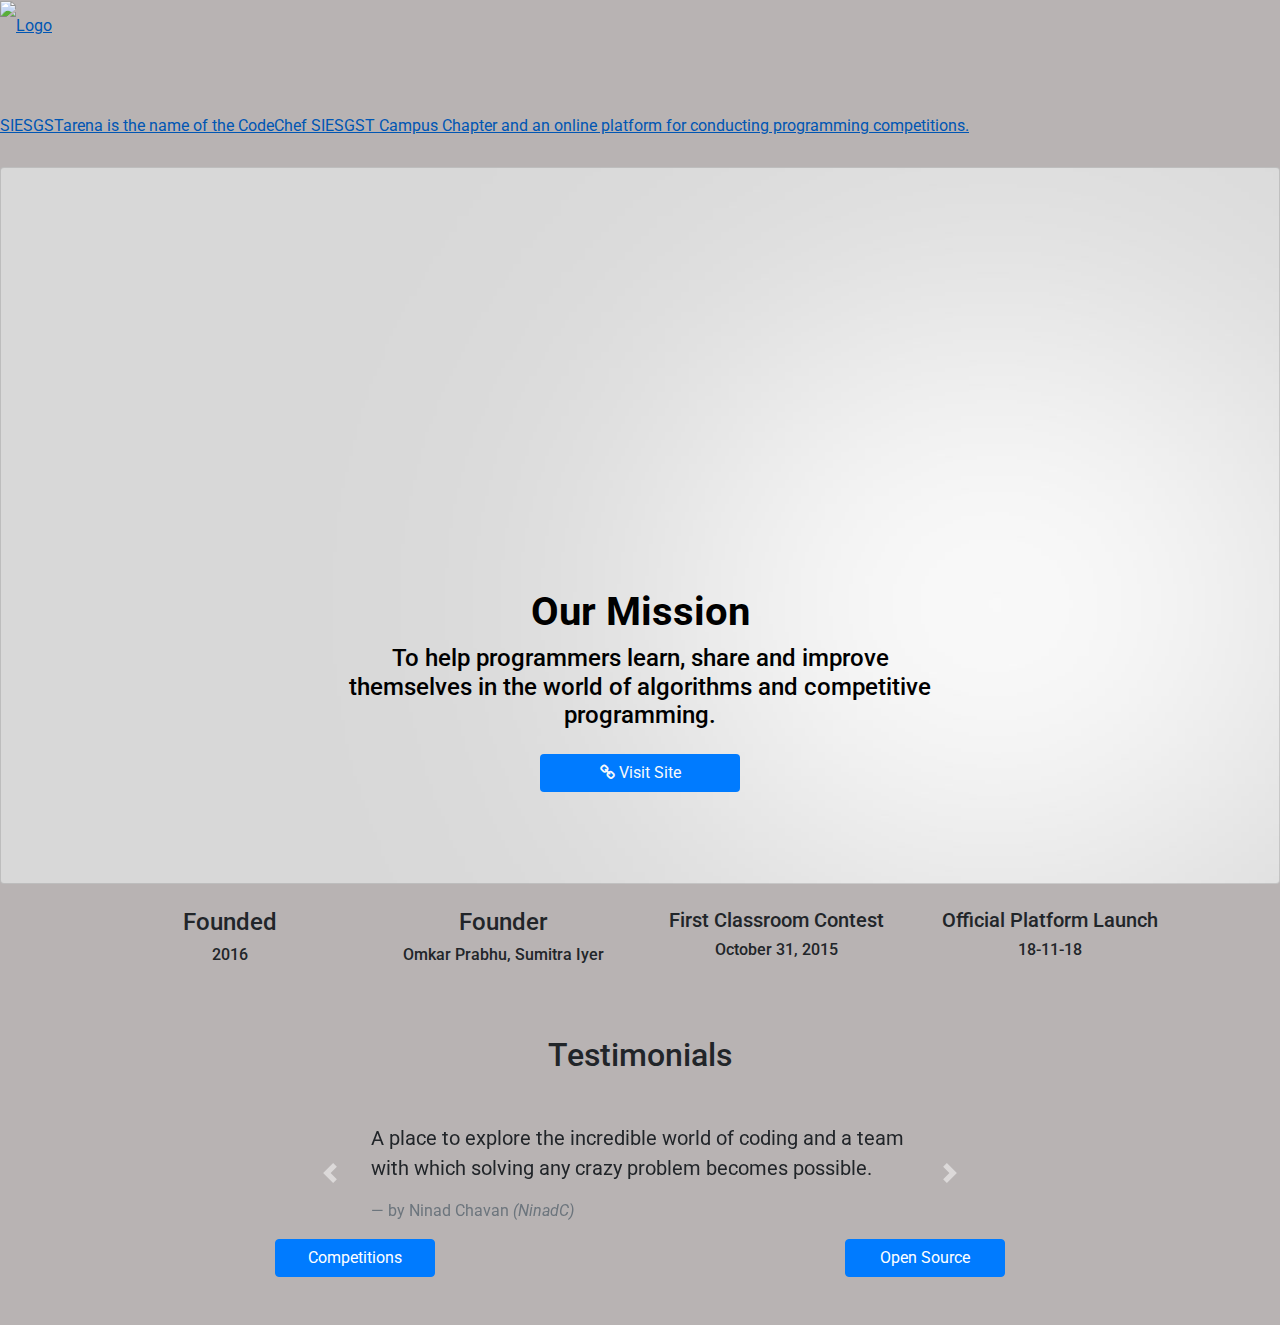
==== index.html @ b709a167 "Changed name of home.html to index.html" ====
<!doctype html>
<html lang="en">
    <head>
        <meta charset="utf-8">
        <meta name="viewport" content="width=device-width, initial-scale=1, shrink-to-fit=no">
        <link rel="stylesheet" href="https://stackpath.bootstrapcdn.com/bootstrap/4.5.2/css/bootstrap.min.css" integrity="sha384-JcKb8q3iqJ61gNV9KGb8thSsNjpSL0n8PARn9HuZOnIxN0hoP+VmmDGMN5t9UJ0Z" crossorigin="anonymous">
        <title>SGA_v2.0</title>
        <link rel="stylesheet" href="./style.css">
        <link rel="stylesheet" href="https://cdnjs.cloudflare.com/ajax/libs/font-awesome/4.5.0/css/font-awesome.min.css">
        <link rel="stylesheet" href="https://cdnjs.cloudflare.com/ajax/libs/slick-carousel/1.8.1/slick.css">
        <link href="https://fonts.googleapis.com/css?family=Roboto:300,400,700,900" rel="stylesheet">
        <link rel="stylesheet" href="https://unpkg.com/aos@next/dist/aos.css" />
        <style>
            html, body {
                overflow-x: hidden;
            }
        </style>
    </head>

    <body>

        <div id="Comp">

            <h1 class="my-5 text-center" data-aos="fade-down">Competitions</h1>
            
            <div class="container-fluid">
            <div class="row my-4 d-flex justify-content-center px-3">
                <div class="card col-12 col-lg-3 mb-3" style="height: 25rem; box-shadow: 6px 6px 3px grey;" data-aos="fade-right">
                    <div class="card-body" style="text-align: center;">
                    <h4 class="card-title">Turing Cup</h4>
                    <img src="./img/turing.JPG" class="img-fluid" style="padding-bottom: 15px;" height="170px" width="300px" alt="Turing Cup">
                    <h6 class="card-subtitle mb-2 text-muted">Annual</h6>
                    <p class="card-text">Some quick example text to build on the card title and make up the bulk of the card's content.</p>
                    <a href="http://arena.siesgst.ac.in/turingcup" class="card-link">Register Now</a>
                    </div>
                </div>
                <div class="card col-12 col-lg-3 offset-lg-1 mb-3" style="height: 25rem; box-shadow: 6px 6px 3px grey;" data-aos="fade-up">
                    <div class="card-body" style="text-align: center;">
                    <h4 class="card-title">Single Round Matches</h4>
                    <img src="./img/srm.jpeg" class="img-fluid" style="padding-bottom: 15px;" height="170px" width="300px" alt="Single Round Matches">
                    <h6 class="card-subtitle mb-2 text-muted">Periodical</h6>
                    <p class="card-text">Some quick example text to build on the card title and make up the bulk of the card's content.</p>
                    <a href="http://arena.siesgst.ac.in/contests" class="card-link">Head-on to Contests</a>
                    </div>
                </div>
                <div class="card col-12 col-lg-3 offset-lg-1 mb-3" style="height: 25rem; box-shadow: 6px 6px 3px grey;" data-aos="fade-left">
                    <div class="card-body" style="text-align: center;">
                    <h4 class="card-title">Bug4Ever</h4>
                    <img src="./img/bug4ever.JPG" class="img-fluid" style="padding-bottom: 15px;" height="170px" width="300px" alt="Bug4Ever">
                    <h6 class="card-subtitle mb-2 text-muted">Annual</h6>
                    <p class="card-text">Some quick example text to build on the card title and make up the bulk of the card's content.</p>
                    <a href="http://arena.siesgst.ac.in/bug4ever" class="card-link">Register Now</a>
                    </div>
                </div>
            </div>
            </div>

            <div>
                <a role="button" id="btn1" class="btn btn-primary float-left" style="width: 10rem;">About</a>
                <a role="button" id="btn6" class="btn btn-primary float-right" style="width: 10rem;">Open Source</a>
            </div>

        </div>

        <div id="OpenSrc">
            <!--Timeline carousel-->
            <div class="timeline-carousel">
                <h1 class="my-3 text-center" style="padding-bottom: 20px;">Open Source Projects</h1>
                <div class="timeline-carousel__item-wrapper" data-js="timeline-carousel">
                    <!--Timeline item-->
                    <div class="timeline-carousel__item">
                        <div class="timeline-carousel__image">
                            <img src="https://siesgstarena.github.io/images/golang.jpg" alt="GOLANG">
                            <!-- <div class="media-wrapper media-wrapper--overlay" style="background: url('https://siesgstarena.github.io/images/golang.jpg') center center; background-size:cover;"></div> -->
                        </div>
                        <div class="timeline-carousel__item-inner">
                            <span class="year">uuidapikey</span>
                            <span class="month"><h4>GOLANG</h4></span>
                            <p><h5>A Base32-Crockford encoded API Key generator, validator and converter to turn UUIDs into human readable<br> API Keys for Golang.</h5></p>
                        <a target="_blank" href="https://github.com/siesgstarena/uuidapikey" class="read-more"><h5>Read more</h5></a>
                        </div>
                    </div>
                <!--/Timeline item-->
                
                    <!--Timeline item-->
                    <div class="timeline-carousel__item">
                        <div class="timeline-carousel__image">
                            <img src="https://siesgstarena.github.io/images/heroku.png" alt="SHELL">
                            <!-- <div class="media-wrapper media-wrapper--overlay" style="background: url('https://siesgstarena.github.io/images/heroku.png') center center; background-size:cover;"></div> -->
                        </div>
                        <div class="timeline-carousel__item-inner">
                            <span class="year">heroku-buildpack-mongo</span>
                            <span class="month"><h4>SHELL</h4></span>
                            <p><h5>Heroku Buildpack for running mongo commands with <br>MongoDB v4.1.5. This is a Heroku buildpack to run <br>mongo commands.</h5></p>
                        <a target="_blank" href="https://github.com/siesgstarena/heroku-buildpack-mongo" class="read-more"><h5>Read more</h5></a>
                        </div>
                    </div>
                <!--/Timeline item-->
                
                <!--Timeline item-->
                    <div class="timeline-carousel__item">
                        <div class="timeline-carousel__image">
                            <img src="https://siesgstarena.github.io/images/epicentre.png" alt="TYPESCRIPT">
                            <!-- <div class="media-wrapper media-wrapper--overlay" style="background: url('https://siesgstarena.github.io/images/epicentre.png') center center; background-size:cover;"></div> -->
                        </div>
                        <div class="timeline-carousel__item-inner">
                            <span class="year">Epicentre</span>
                            <span class="month"><h4>TYPESCRIPT</h4></span>
                            <p><h5>Cloud Monitoring and Alerting Tool built by SIESGSTarena Platform Team (WIP).</h5></p>
                        <a target="_blank" href="https://github.com/siesgstarena/Epicentre" class="read-more"><h5>Read more</h5></a>
                        </div>
                    </div>
                <!--/Timeline item-->

                <!--Timeline item-->
                    <div class="timeline-carousel__item">
                        <div class="timeline-carousel__image">
                            <img src="https://siesgstarena.github.io/images/epicentre.png" alt="JAVA">
                            <!-- <div class="media-wrapper media-wrapper--overlay" style="background: url('https://siesgstarena.github.io/images/epicentre.png') center center; background-size:cover;"></div> -->
                        </div>
                        <div class="timeline-carousel__item-inner">
                            <span class="year">Epicentre-Android</span>
                            <span class="month"><h4>JAVA</h4></span>
                            <p><h5>Android Application for Epicentre Instance (Contributions Encouraged!)</h5></p>
                        <a target="_blank" href="https://github.com/siesgstarena/epicentre-android" class="read-more"><h5>Read more</h5></a>
                        </div>
                    </div>
                <!--/Timeline item-->
                
                <!--Timeline item-->
                    <div class="timeline-carousel__item">
                        <div class="timeline-carousel__image">
                            <img src="https://siesgstarena.github.io/images/react-logo.png" alt="JAVASCRIPT" style="height: 34%; width: 34%;">
                            <!-- <div class="media-wrapper media-wrapper--overlay" style="background: url('https://thechive.files.wordpress.com/2014/05/world-war-1-photography-30.jpg?quality=85&strip=info&w=550') center center; background-size:cover;"></div> -->
                        </div>
                        <div class="timeline-carousel__item-inner">
                            <span class="year">Arena-2.0</span>
                            <span class="month"><h4>JAVASCRIPT</h4></span>
                            <p><h5>Arena 2.0 is the second version of SIESGSTarena. In this <br>version, we are completely redesigning the UI.</h5></p>
                        <a target="_blank" href="https://github.com/siesgstarena/Arena-2.0" class="read-more"><h5>Read more</h5></a>
                        </div>
                    </div>
                <!--/Timeline item-->
                
                <!--Timeline item-->
                    <div class="timeline-carousel__item">
                        <div class="timeline-carousel__image">
                            <img src="https://www.vhv.rs/file/max/36/362967_github-icon-png.png" alt="GitHub" style="height: 22%; width: 22%;">
                            <!-- <div class="media-wrapper media-wrapper--overlay" style="background: url('https://siesgstarena.github.io/images/epicentre.png') center center; background-size:cover;"></div> -->
                        </div>
                        <div class="timeline-carousel__item-inner">
                            <div class="pointer"></div>
                            <span class="month"><h4>Our GitHub</h4></span>
                            <p><h5>Interested in solving challenging problems or building products? SIESGSTarena is the right community for you!
                                For any queries, send an email to codechef [at] siesgst [dot] ac [dot] in</h5></p>
                          <a target="_blank" href="https://github.com/siesgstarena" class="read-more"><h5>More Projects</h5></a>
                        </div>
                    </div>
                <!--/Timeline item-->
                </div>
            </div>
            <div>
                <a role="button" id="btn4" class="btn btn-primary float-left" style="width: 10rem;">About</a>
                <a role="button" id="btn5" class="btn btn-primary float-right" style="width: 10rem;">Competitions</a>
            </div>
        </div>

        <div id="About" style="background-color: rgb(184, 179, 179);">
            <div id="navbar" class="word-wrap" style="line-height: 50px;">
                <a target="_blank" href="http://arena.siesgst.ac.in/" id="logo"><img src="img/logo.png" id="smallLogo" alt="Logo"><p id="hideThis"> <br> SIESGSTarena is the name of the CodeChef SIESGST Campus Chapter and an online platform for conducting programming competitions.</p></a>
              </div>
            <div class="card card-image" style="background-image: url(./img/jumbotron_bg.jpg); padding-top: 380px; padding-bottom: 75px;">
                <div class="text-white text-center rgba-stylish-strong px-4">
                    <div class="py-3" style="color:black">
                        <div class="col-lg-7 px-md-5 mx-auto my-4 text-center">
                            <h1 class="font-weight-bold">Our Mission</h1>
                            <h4>To help programmers learn, share and improve 
                                themselves in the world of algorithms and
                                competitive programming.</h4>
                        </div>
                        <div>
                            <a class="btn bg-primary text-light" style="width: 200px;" href="http://www.arena.siesgst.ac.in"><i class="fa fa-link"></i> Visit Site</a>
                        </div>
                    </div>
                </div>
            </div>

            <div class="container">
                <div class="row mx-2" id="story">
                    <div class="col mx-auto mt-4 mb-lg-5 text-center">
                         <h4>Founded</h4>
                         <h6>2016</h6>
                    </div>
                    <div class="col mx-auto mt-4 mb-lg-5 text-center">
                         <h4>Founder</h4>
                         <h6>Omkar Prabhu, Sumitra Iyer</h6>
                    </div>
                    <div class="col mx-auto mt-4 mb-lg-5 text-center">
                         <h5>First Classroom Contest</h5>
                         <h6>October 31, 2015</h6>
                    </div>
                    <div class="col mx-auto mt-4 mb-lg-5 text-center">
                         <h5>Official Platform Launch</h5>
                         <h6>18-11-18</h6>
                    </div>
                </div>
                <!-- <div class="row">
                    <div class="col mt-2 mb-4">
                        <h2 class="font-weight-bold">What is SIESGSTarena?</h2>
                        <h4>SIESGSTarena is the name of the CodeChef SIESGST Campus Chapter 
                            and an online platform for conducting programming competitions.</h4>
                    </div>
                </div> -->
                <div class="row">
                    <div class="col-lg-12 mx-auto text-center mt-5 mt-sm-3">
                        <h2>Testimonials</h2>
                    </div>
                </div>
                <div class="row">
                    <div class="col-lg-8 mx-auto mt-4 mb-5 align-self-center offset-lg-2">
                        <div id="carousel" class="carousel slide" data-ride="carousel">
                            <div class="carousel-inner px-lg-5">
                              <div class="carousel-item active">
                                <blockquote class="blockquote px-5 pt-3">
                                    <p>A place to explore the incredible world of coding and a team with which solving any crazy problem becomes possible.</p>
                                    <footer class="blockquote-footer"><small class="text-muted"></small>by Ninad Chavan<em> (NinadC)</em></footer>
                                 </blockquote>
                              </div>
                              <div class="carousel-item">
                                <blockquote class="blockquote px-5 pt-3">
                                    <p>Fun isn't something one considers when creating problems. But this.... does put a smile on my face.</p>
                                    <footer class="blockquote-footer"><small class="text-muted"></small>by Rahul Sawantdesai<em> (rsd511)</em></footer>
                                 </blockquote>
                              </div>
                              <div class="carousel-item">
                                <blockquote class="blockquote px-5 pt-3">
                                    <p>Building the platform helped us solve a lot of technical challenges which we never thought of. I'm always excited to see what's the next problem we'll be solving and the creative solutions which comes with it.</p>
                                    <footer class="blockquote-footer"><small></small>by Omkar Prabhu<em> (prabhuomkar)</em></footer>
                                </blockquote>
                              </div>
                              <div class="carousel-item">
                                <blockquote class="blockquote px-5 pt-3">
                                    <p>All of us learn new things but when we actually implement it and do mistakes is when we learn more and more. CodeChef Chapter team has offered me a positive environment where everyone is working with passion towards perfecting a work.</p>
                                    <footer class="blockquote-footer"><small class="text-muted"></small>by Shambhavi Sudarsan<em> (shambhavi)</em></footer>
                                 </blockquote>
                              </div>
                              <div class="carousel-item">
                                <blockquote class="blockquote px-5 pt-3">
                                    <p>Every puzzle has a solution , every question has an answer, the real puzzle lies in speed, and the real question is in your head. Can I solve this?</p>
                                    <footer class="blockquote-footer"><small class="text-muted"></small>by Harsh Agrawal<em> (harshagr18))</em></footer>
                                 </blockquote>
                              </div>
                              <div class="carousel-item">
                                <blockquote class="blockquote px-5 pt-3">
                                    <p>A battleground where you contend to conquer, with a lot to Learn, Run and Debug...</p>
                                    <footer class="blockquote-footer"><small class="text-muted"></small>by Cibin Chandrashekhar<em> (NinadC)</em></footer>
                                 </blockquote>
                              </div>
                            </div>
                            <a class="carousel-control-prev" href="#carousel" role="button" data-slide="prev">
                              <span class="carousel-control-prev-icon" aria-hidden="true"></span>
                              <span class="sr-only">Previous</span>
                            </a>
                            <a class="carousel-control-next" href="#carousel" role="button" data-slide="next">
                              <span class="carousel-control-next-icon" aria-hidden="true"></span>
                              <span class="sr-only">Next</span>
                            </a>
                            <a role="button" id="btn2" class="btn btn-primary float-left" style="width: 10rem;">Competitions</a>
                            <a role="button" id="btn3" class="btn btn-primary float-right" style="width: 10rem;">Open Source</a>
                        </div>
                    </div>
                </div>
            </div>
        </div>

        <script src="https://code.jquery.com/jquery-3.5.1.slim.min.js" integrity="sha384-DfXdz2htPH0lsSSs5nCTpuj/zy4C+OGpamoFVy38MVBnE+IbbVYUew+OrCXaRkfj" crossorigin="anonymous"></script>
        <script src="https://cdn.jsdelivr.net/npm/popper.js@1.16.1/dist/umd/popper.min.js" integrity="sha384-9/reFTGAW83EW2RDu2S0VKaIzap3H66lZH81PoYlFhbGU+6BZp6G7niu735Sk7lN" crossorigin="anonymous"></script>
        <script src="https://stackpath.bootstrapcdn.com/bootstrap/4.5.2/js/bootstrap.min.js" integrity="sha384-B4gt1jrGC7Jh4AgTPSdUtOBvfO8shuf57BaghqFfPlYxofvL8/KUEfYiJOMMV+rV" crossorigin="anonymous"></script>
        <script src="https://ajax.googleapis.com/ajax/libs/jquery/3.5.1/jquery.min.js"></script>
        <script src="https://cdnjs.cloudflare.com/ajax/libs/slick-carousel/1.8.1/slick.js"></script>
        <script src="https://unpkg.com/aos@next/dist/aos.js"></script>
        <script>
            $("#btn1").on('click', function() {
            $("#Comp, #OpenSrc").hide();
            $("#About").show();
            });
            $("#btn2").on('click', function() {
            $("#About, #Comp").hide();
            $("#Comp").show();
            });
            $("#btn3").on('click', function() {
            $("#About, #Comp").hide();
            $("#OpenSrc").show();
            });
            $("#btn4").on('click', function() {
            $("#Comp, #OpenSrc").hide();
            $("#About").show();
            });
            $("#btn5").on('click', function() {
            $("#About, #OpenSrc").hide();
            $("#Comp").show();
            });
            $("#btn6").on('click', function() {
            $("#About, #Comp").hide();
            $("#OpenSrc").show();
            });
        </script>

        <script>
            $(document).ready(function() {
            $('#Comp, #OpenSrc').hide();
            });
        </script>

        <script>
            $js = function (el) {
                return $('[data-js=' + el + ']')
            };
            
            function carousel() {
            $js('timeline-carousel').slick({
                infinite: false,
                arrows: false,
                dots: true,
                autoplay: true,
                speed: 1000,
                slidesToShow: 2,
                slidesToScroll: 2,
                responsive: [
                {
                    breakpoint: 800,
                    settings: {
                    slidesToShow: 1,
                    slidesToScroll: 1
                    }
                }]
            });
            }
            
            carousel();
        </script>

        <script>
            AOS.init({
                duration: 1500,
                });
            $("#btn2, #btn5").click(function(){
                AOS.init({
                duration: 1500,
                });
                AOS.refresh();
                AOS.refreshHard();
            });
        </script>

        <script>
            window.onscroll = function() {scrollFunction()};

            function scrollFunction() {
            if (document.body.scrollTop > 90 || document.documentElement.scrollTop > 90) {
                document.getElementById("navbar").style.padding = "0px 0px 0px 0px";
                document.getElementById("hideThis").style.display = "none";
                document.getElementById("smallLogo").style.height = "75px";
                document.getElementById("smallLogo").style.width = "75px";
            } else {
                document.getElementById("navbar").style.padding = "20px 10px 20px 0px";
                document.getElementById("logo").style.fontSize = "35px";
                document.getElementById("hideThis").style.display = "block";
                document.getElementById("smallLogo").style.height = "150px";
                document.getElementById("smallLogo").style.width = "150px";
            }
            }
        </script>

    </body>
</html>
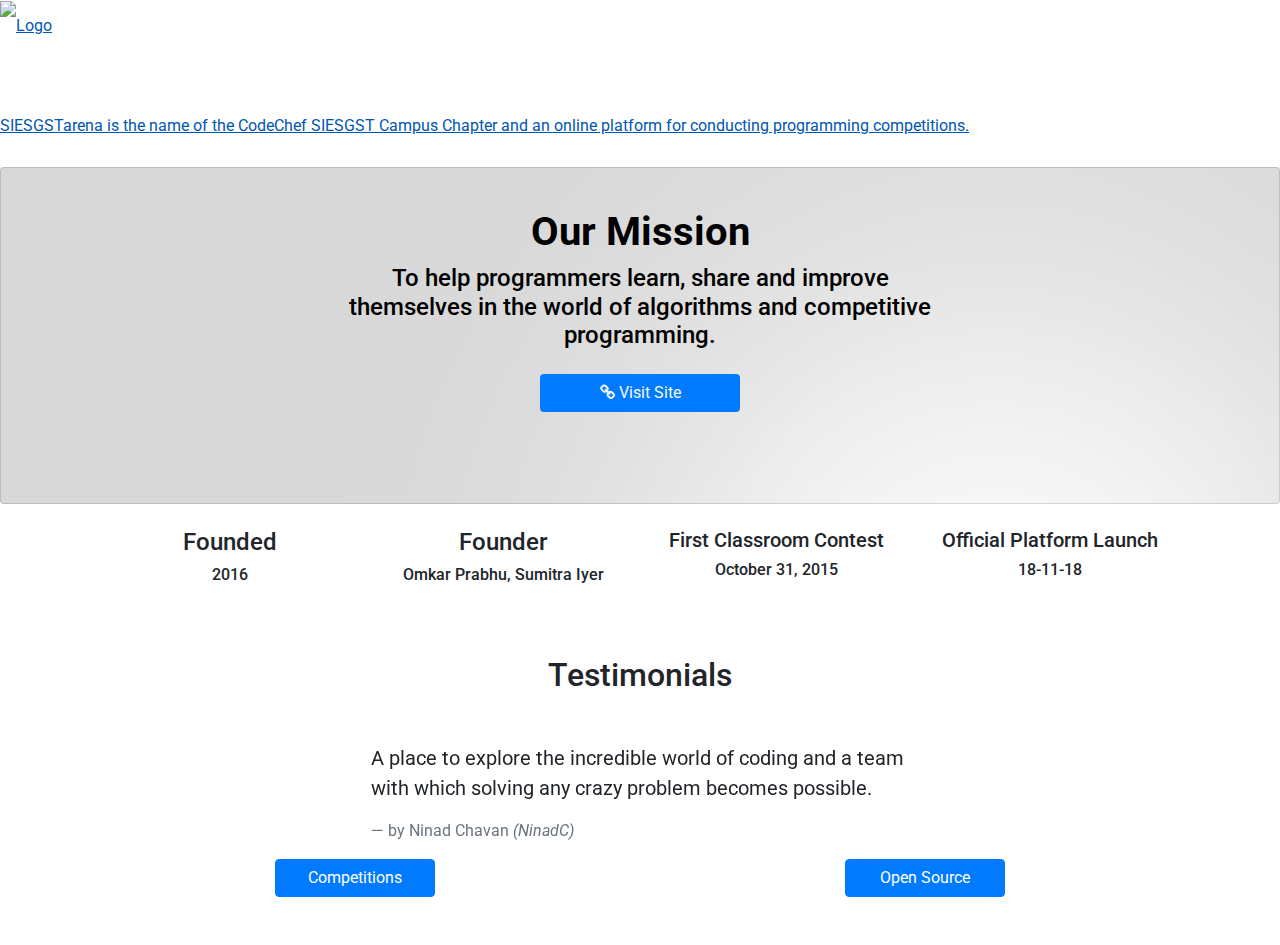
==== commit b04689de: "Merge pull request #10 from Samprit1712/dev" ====
--- a/index.html
+++ b/index.html
@@ -165,11 +165,11 @@
             </div>
         </div>
 
-        <div id="About" style="background-color: rgb(184, 179, 179);">
+        <div id="About">
             <div id="navbar" class="word-wrap" style="line-height: 50px;">
                 <a target="_blank" href="http://arena.siesgst.ac.in/" id="logo"><img src="img/logo.png" id="smallLogo" alt="Logo"><p id="hideThis"> <br> SIESGSTarena is the name of the CodeChef SIESGST Campus Chapter and an online platform for conducting programming competitions.</p></a>
-              </div>
-            <div class="card card-image" style="background-image: url(./img/jumbotron_bg.jpg); padding-top: 380px; padding-bottom: 75px;">
+            </div>
+            <div class="card card-image" style="background-image: url(./img/jumbotron_bg.jpg);padding-bottom: 75px;" id="ourMission">
                 <div class="text-white text-center rgba-stylish-strong px-4">
                     <div class="py-3" style="color:black">
                         <div class="col-lg-7 px-md-5 mx-auto my-4 text-center">
@@ -362,13 +362,17 @@
                 document.getElementById("hideThis").style.display = "none";
                 document.getElementById("smallLogo").style.height = "75px";
                 document.getElementById("smallLogo").style.width = "75px";
-            } else {
+                document.getElementById("navbar").style.position = "fixed"
+                document.getElementById("ourMission").style.paddingTop = "20rem"
+            }else{
                 document.getElementById("navbar").style.padding = "20px 10px 20px 0px";
                 document.getElementById("logo").style.fontSize = "35px";
                 document.getElementById("hideThis").style.display = "block";
                 document.getElementById("smallLogo").style.height = "150px";
                 document.getElementById("smallLogo").style.width = "150px";
-            }
+                document.getElementById("navbar").style.position = "relative"
+                document.getElementById("ourMission").style.paddingTop = "50px"
+                }
             }
         </script>
 
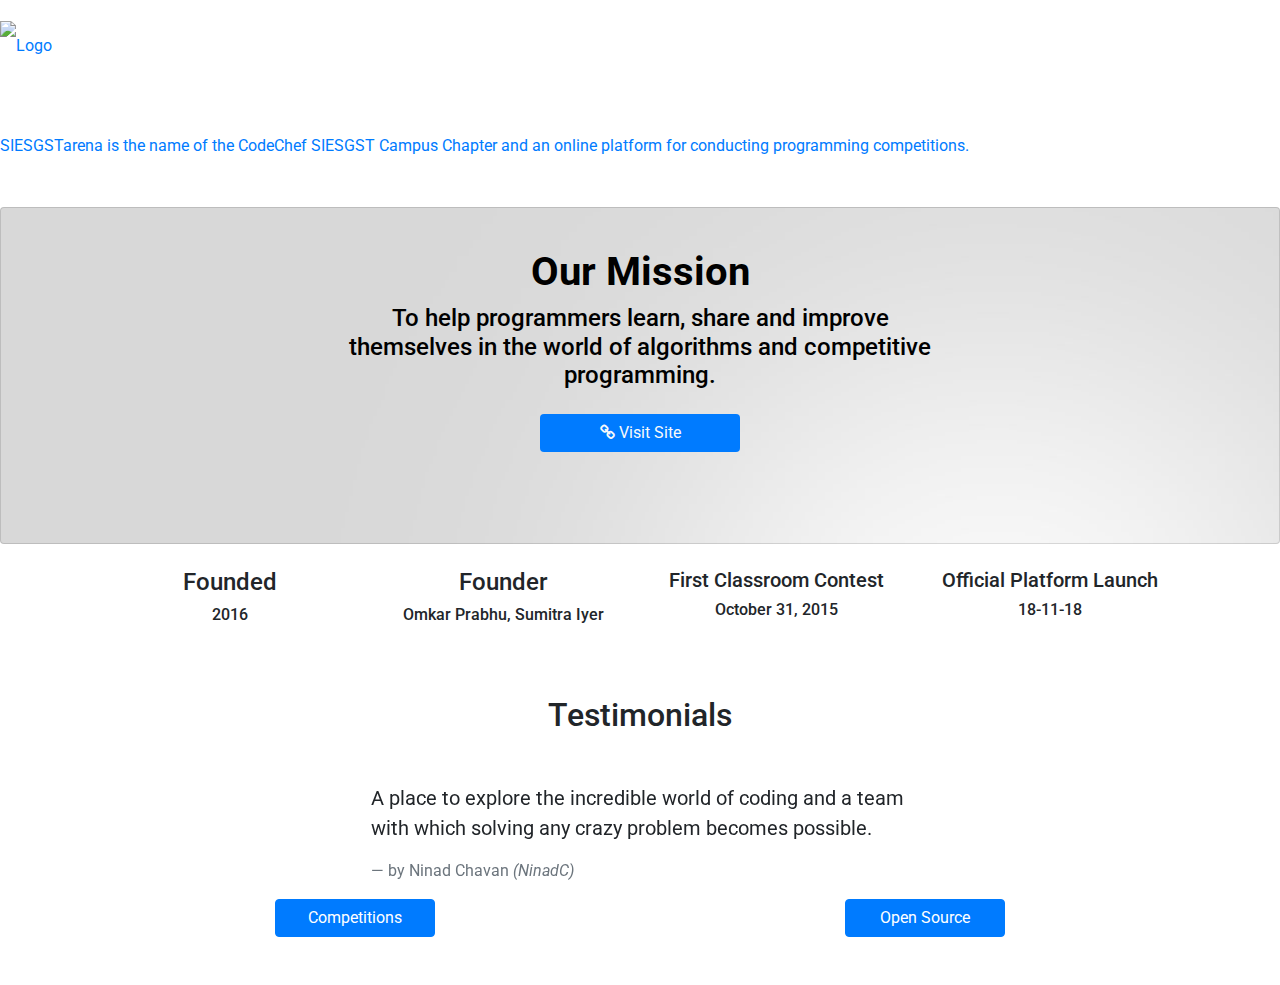
==== commit d97b6f09: "fixed navbar issue" ====
--- a/index.html
+++ b/index.html
@@ -166,7 +166,7 @@
         </div>
 
         <div id="About">
-            <div id="navbar" class="word-wrap" style="line-height: 50px;">
+            <div id="navbar" class="word-wrap" style="line-height: 50px; padding: 20px 10px 20px 0px;">
                 <a target="_blank" href="http://arena.siesgst.ac.in/" id="logo"><img src="img/logo.png" id="smallLogo" alt="Logo"><p id="hideThis"> <br> SIESGSTarena is the name of the CodeChef SIESGST Campus Chapter and an online platform for conducting programming competitions.</p></a>
             </div>
             <div class="card card-image" style="background-image: url(./img/jumbotron_bg.jpg);padding-bottom: 75px;" id="ourMission">
@@ -365,7 +365,6 @@
                 document.getElementById("navbar").style.position = "fixed"
                 document.getElementById("ourMission").style.paddingTop = "20rem"
             }else{
-                document.getElementById("navbar").style.padding = "20px 10px 20px 0px";
                 document.getElementById("logo").style.fontSize = "35px";
                 document.getElementById("hideThis").style.display = "block";
                 document.getElementById("smallLogo").style.height = "150px";
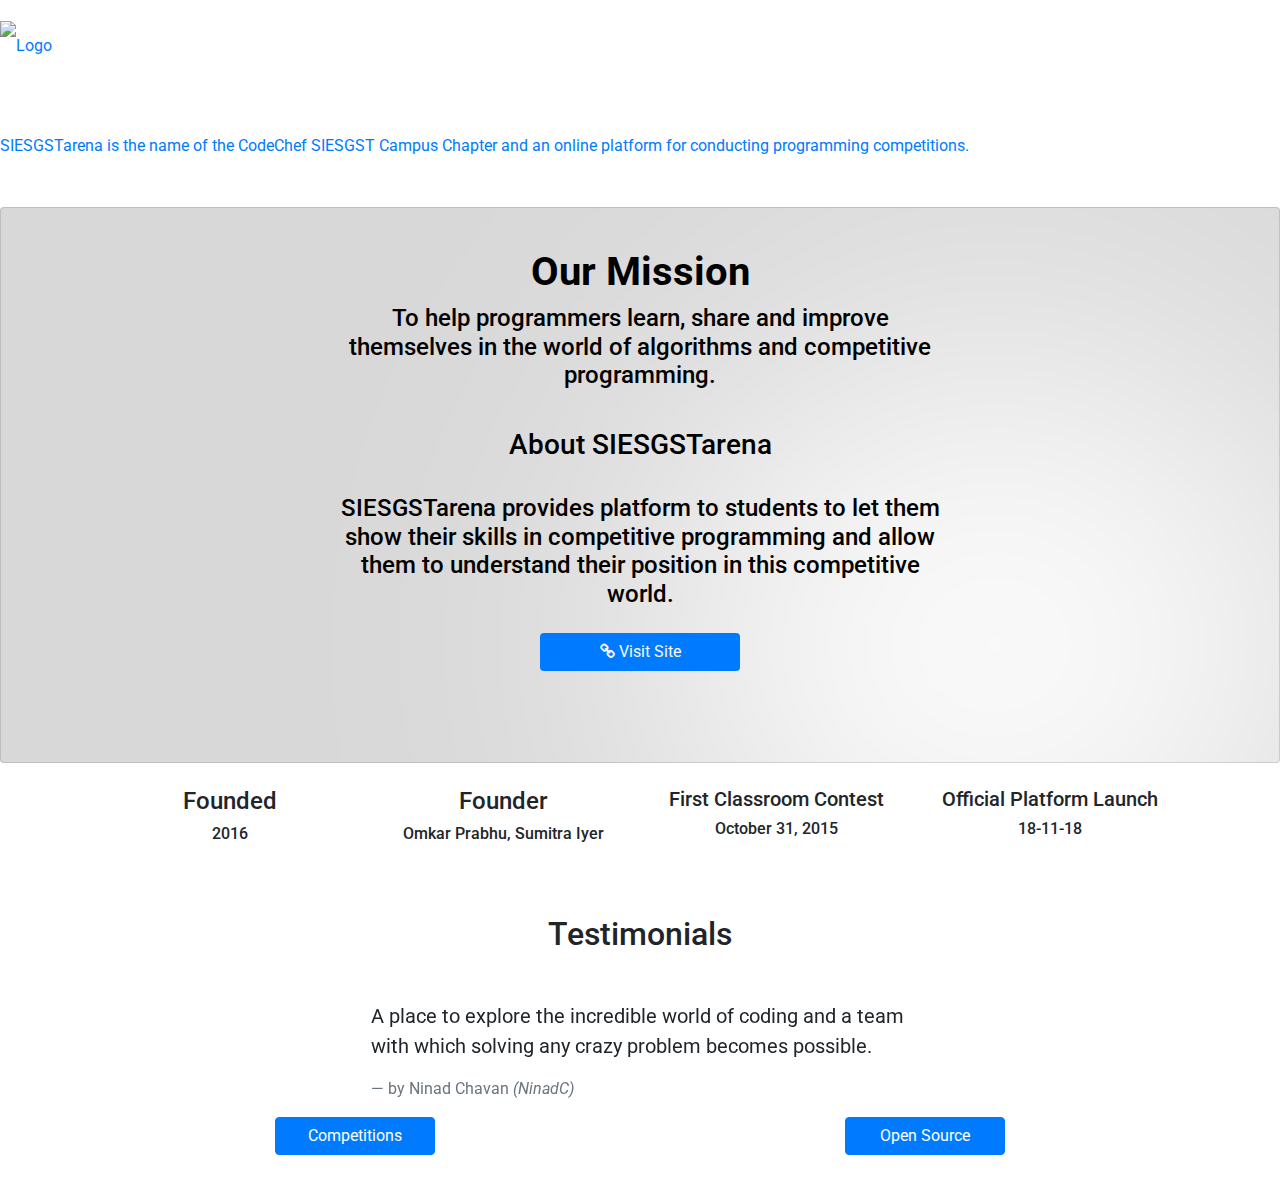
==== commit 979bf7d9: "fixes for sizing issues in carousel" ====
--- a/index.html
+++ b/index.html
@@ -4,7 +4,7 @@
         <meta charset="utf-8">
         <meta name="viewport" content="width=device-width, initial-scale=1, shrink-to-fit=no">
         <link rel="stylesheet" href="https://stackpath.bootstrapcdn.com/bootstrap/4.5.2/css/bootstrap.min.css" integrity="sha384-JcKb8q3iqJ61gNV9KGb8thSsNjpSL0n8PARn9HuZOnIxN0hoP+VmmDGMN5t9UJ0Z" crossorigin="anonymous">
-        <title>SGA_v2.0</title>
+        <title>SIESGSTarena</title>
         <link rel="stylesheet" href="./style.css">
         <link rel="stylesheet" href="https://cdnjs.cloudflare.com/ajax/libs/font-awesome/4.5.0/css/font-awesome.min.css">
         <link rel="stylesheet" href="https://cdnjs.cloudflare.com/ajax/libs/slick-carousel/1.8.1/slick.css">
@@ -21,7 +21,7 @@
 
         <div id="Comp">
 
-            <h1 class="my-5 text-center" data-aos="fade-down">Competitions</h1>
+            <h1 id="head2" class="my-5 text-center" data-aos="fade-down">Competitions</h1>
             
             <div class="container-fluid">
             <div class="row my-4 d-flex justify-content-center px-3">
@@ -65,7 +65,7 @@
         <div id="OpenSrc">
             <!--Timeline carousel-->
             <div class="timeline-carousel">
-                <h1 class="my-3 text-center" style="padding-bottom: 20px;">Open Source Projects</h1>
+                <h1 id="head3" class="my-3 text-center" style="padding-bottom: 20px;">Open Source Projects</h1>
                 <div class="timeline-carousel__item-wrapper" data-js="timeline-carousel">
                     <!--Timeline item-->
                     <div class="timeline-carousel__item">
@@ -130,7 +130,7 @@
                 <!--Timeline item-->
                     <div class="timeline-carousel__item">
                         <div class="timeline-carousel__image">
-                            <img src="https://siesgstarena.github.io/images/react-logo.png" alt="JAVASCRIPT" style="height: 34%; width: 34%;">
+                            <img src="https://siesgstarena.github.io/images/react-logo.png" alt="JAVASCRIPT" width="180">
                             <!-- <div class="media-wrapper media-wrapper--overlay" style="background: url('https://thechive.files.wordpress.com/2014/05/world-war-1-photography-30.jpg?quality=85&strip=info&w=550') center center; background-size:cover;"></div> -->
                         </div>
                         <div class="timeline-carousel__item-inner">
@@ -145,7 +145,7 @@
                 <!--Timeline item-->
                     <div class="timeline-carousel__item">
                         <div class="timeline-carousel__image">
-                            <img src="https://www.vhv.rs/file/max/36/362967_github-icon-png.png" alt="GitHub" style="height: 22%; width: 22%;">
+                            <img src="https://www.vhv.rs/file/max/36/362967_github-icon-png.png" alt="GitHub" width="100">
                             <!-- <div class="media-wrapper media-wrapper--overlay" style="background: url('https://siesgstarena.github.io/images/epicentre.png') center center; background-size:cover;"></div> -->
                         </div>
                         <div class="timeline-carousel__item-inner">
@@ -166,8 +166,13 @@
         </div>
 
         <div id="About">
-            <div id="navbar" class="word-wrap" style="line-height: 50px; padding: 20px 10px 20px 0px;">
-                <a target="_blank" href="http://arena.siesgst.ac.in/" id="logo"><img src="img/logo.png" id="smallLogo" alt="Logo"><p id="hideThis"> <br> SIESGSTarena is the name of the CodeChef SIESGST Campus Chapter and an online platform for conducting programming competitions.</p></a>
+            <div id="navbar" class="word-wrap" style="line-height: 50px; padding: 20px 10px 20px 0px; position: relative;">
+                <a target="_blank" href="http://arena.siesgst.ac.in/" id="logo">
+                    <img src="img/logo.png" id="smallLogo" alt="Logo" style="height: 150px; width: 150px;">
+                    <p id="hideThis"> 
+                        <br> SIESGSTarena is the name of the CodeChef SIESGST Campus Chapter and an online platform for conducting programming competitions.
+                    </p>
+                </a>
             </div>
             <div class="card card-image" style="background-image: url(./img/jumbotron_bg.jpg);padding-bottom: 75px;" id="ourMission">
                 <div class="text-white text-center rgba-stylish-strong px-4">
@@ -176,7 +181,7 @@
                             <h1 class="font-weight-bold">Our Mission</h1>
                             <h4>To help programmers learn, share and improve 
                                 themselves in the world of algorithms and
-                                competitive programming.</h4>
+                                competitive programming.<br><h3 style="padding-top: 30px; padding-bottom: -1px;">About SIESGSTarena</h3><br><h4>SIESGSTarena provides platform to students to let them show their skills in competitive programming and allow them to understand their position in this competitive world.</h4></h4>
                         </div>
                         <div>
                             <a class="btn bg-primary text-light" style="width: 200px;" href="http://www.arena.siesgst.ac.in"><i class="fa fa-link"></i> Visit Site</a>
@@ -279,13 +284,14 @@
         <script src="https://ajax.googleapis.com/ajax/libs/jquery/3.5.1/jquery.min.js"></script>
         <script src="https://cdnjs.cloudflare.com/ajax/libs/slick-carousel/1.8.1/slick.js"></script>
         <script src="https://unpkg.com/aos@next/dist/aos.js"></script>
+        
         <script>
             $("#btn1").on('click', function() {
             $("#Comp, #OpenSrc").hide();
             $("#About").show();
             });
             $("#btn2").on('click', function() {
-            $("#About, #Comp").hide();
+            $("#About, #OpenSrc").hide();
             $("#Comp").show();
             });
             $("#btn3").on('click', function() {
@@ -313,31 +319,32 @@
         </script>
 
         <script>
-            $js = function (el) {
-                return $('[data-js=' + el + ']')
-            };
-            
-            function carousel() {
-            $js('timeline-carousel').slick({
-                infinite: false,
-                arrows: false,
-                dots: true,
-                autoplay: true,
-                speed: 1000,
-                slidesToShow: 2,
-                slidesToScroll: 2,
-                responsive: [
-                {
-                    breakpoint: 800,
-                    settings: {
-                    slidesToShow: 1,
-                    slidesToScroll: 1
-                    }
-                }]
-            });
-            }
-            
-            carousel();
+            $(document).ready(function() {
+                $js = function (el) {
+                    return $('[data-js=' + el + ']')
+                };
+                
+                function carousel() {
+                $js('timeline-carousel').slick({
+                    infinite: false,
+                    arrows: false,
+                    dots: true,
+                    autoplay: true,
+                    speed: 1000,
+                    slidesToShow: 2,
+                    slidesToScroll: 2,
+                    responsive: [
+                    {
+                        breakpoint: 800,
+                        settings: {
+                        slidesToShow: 1,
+                        slidesToScroll: 1
+                        }
+                    }]
+                });
+                }
+                carousel();
+                })
         </script>
 
         <script>
@@ -357,7 +364,8 @@
             window.onscroll = function() {scrollFunction()};
 
             function scrollFunction() {
-            if (document.body.scrollTop > 90 || document.documentElement.scrollTop > 90) {
+            if(window.screen.width >= 425) {
+                if (document.body.scrollTop > 90 || document.documentElement.scrollTop > 90) {
                 document.getElementById("navbar").style.padding = "0px 0px 0px 0px";
                 document.getElementById("hideThis").style.display = "none";
                 document.getElementById("smallLogo").style.height = "75px";
@@ -365,6 +373,7 @@
                 document.getElementById("navbar").style.position = "fixed"
                 document.getElementById("ourMission").style.paddingTop = "20rem"
             }else{
+                document.getElementById("navbar").style.padding = "20px 10px 20px 0px";
                 document.getElementById("logo").style.fontSize = "35px";
                 document.getElementById("hideThis").style.display = "block";
                 document.getElementById("smallLogo").style.height = "150px";
@@ -373,6 +382,36 @@
                 document.getElementById("ourMission").style.paddingTop = "50px"
                 }
             }
+            if(window.screen.width < 425) {
+                if (document.body.scrollTop > 50 || document.documentElement.scrollTop > 50) {
+                document.getElementById("navbar").style.padding = "0px 0px 0px 0px";
+                document.getElementById("hideThis").style.display = "none";
+                document.getElementById("smallLogo").style.height = "75px";
+                document.getElementById("smallLogo").style.width = "75px";
+                document.getElementById("navbar").style.position = "fixed"
+                document.getElementById("ourMission").style.paddingTop = "20rem"
+            }else{
+                document.getElementById("navbar").style.padding = "20px 10px 20px 0px";
+                document.getElementById("logo").style.fontSize = "35px";
+                document.getElementById("hideThis").style.display = "block";
+                document.getElementById("smallLogo").style.height = "150px";
+                document.getElementById("smallLogo").style.width = "150px";
+                document.getElementById("navbar").style.position = "relative"
+                document.getElementById("ourMission").style.paddingTop = "50px"
+                }
+            }
+            }
+        </script>
+
+        <script>
+            blow = document.getElementById(Btn2);
+            blow.onclick = function() {
+                AOS.refresh();
+            }
+            blow2 = document.getElementById(Btn5);
+            blow2.onclick = function() {
+                AOS.refresh();
+            }
         </script>
 
     </body>
